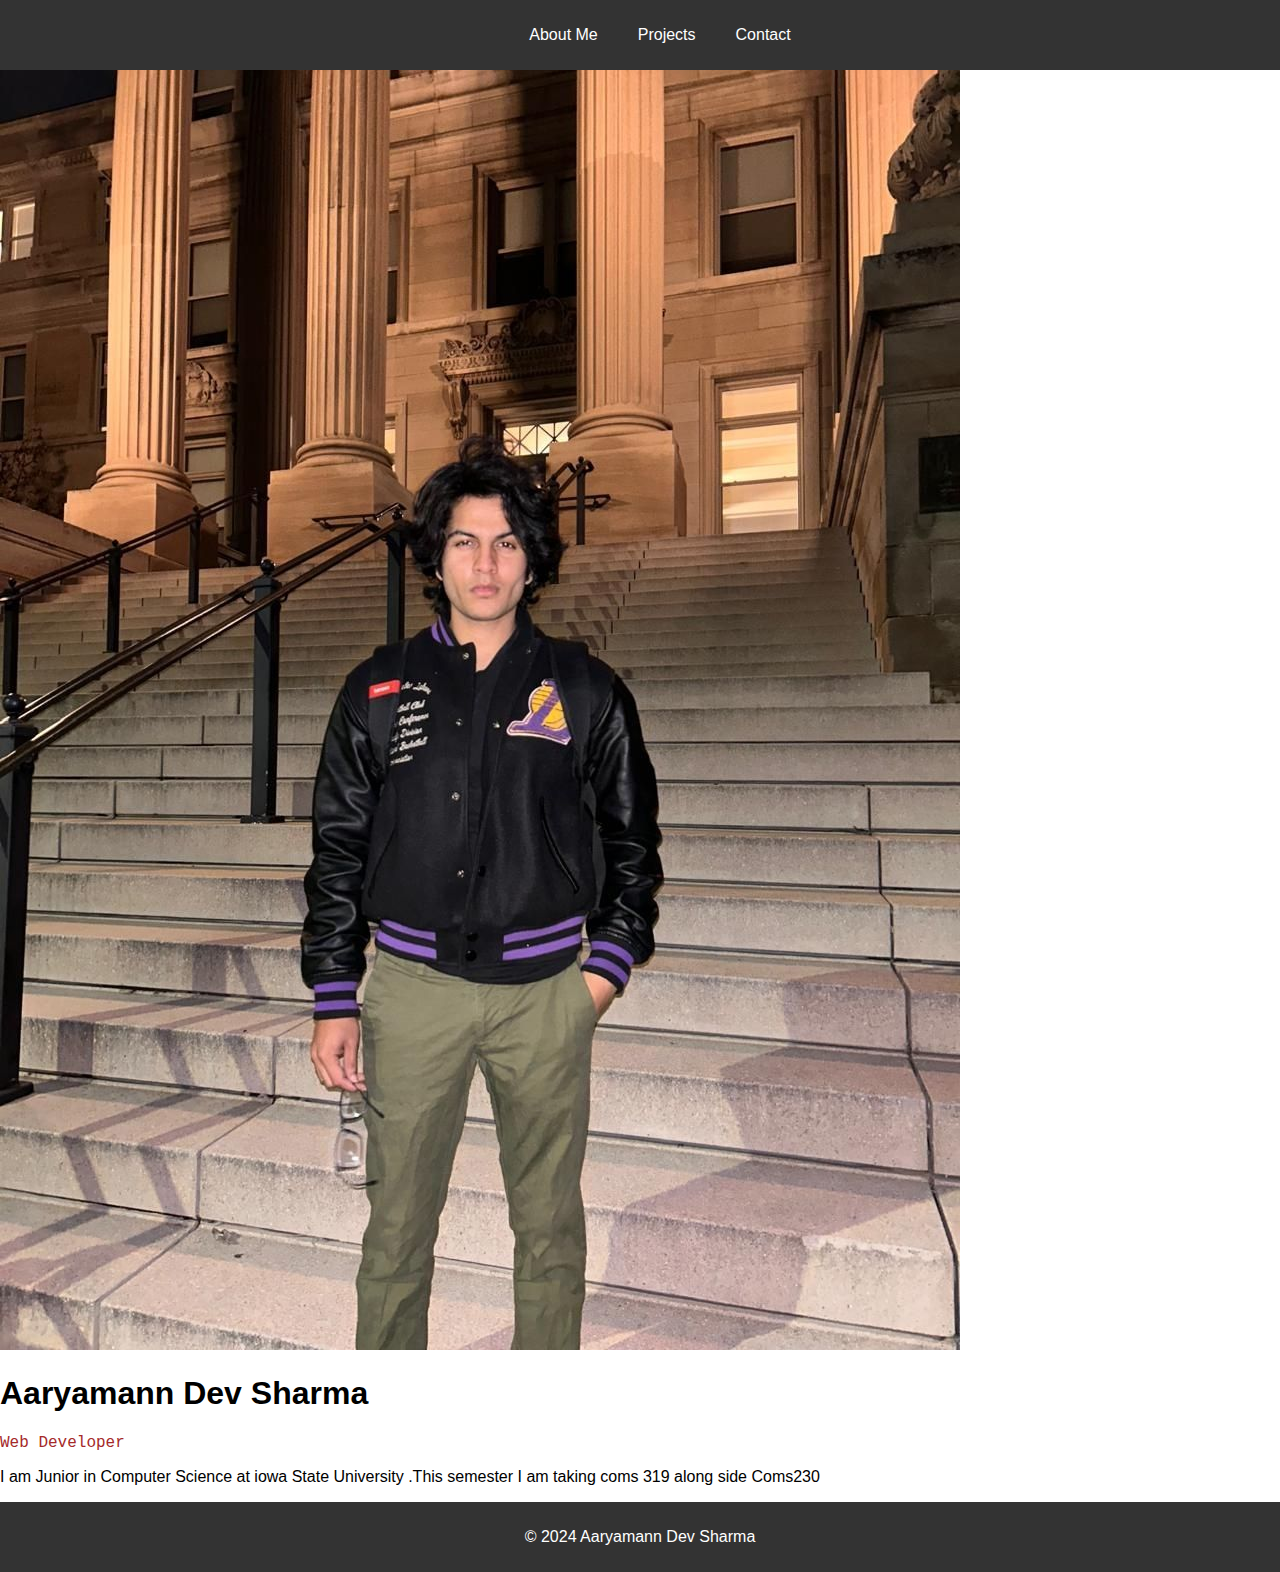
==== index.html @ 3d45d468 "Add files via upload" ====
<!DOCTYPE html>
<html lang="en">
<head>
    <meta charset="UTF-8">
    <meta http-equiv="X-UA-Compatible" content="IE=edge">
    <meta name="viewport" content="width=device-width, initial-scale=1.0">
    <title>Activity04 Portfolio Github</title>
    <link rel="stylesheet" href="./style.css">
   

    
</head>
<body>
    <header>
        <nav>
        <ul>
        <li><a href="./index.html">About Me</a></li>
        <li><a href="./projects.html">Projects</a></li>
        <li><a href="./contact.html">Contact</a></li>
        </ul>
        </nav>
        </header>

        <div class="container">
            <img src= "./images/profile.jpg" alt="Profile Photo">
            <h1>Aaryamann Dev Sharma</h1>
            
            <p style="font-family: 'Courier New', Courier, monospace; color: brown">Web Developer</p>

            <p>I am Junior in Computer Science at iowa State University .This semester I am taking coms 319 along side Coms230</p>
        </div>
        <footer>
        <p>&copy; 2024 Aaryamann Dev Sharma</p>
        </footer>
</body>
</html>
---- style.css ----
header {
    background-color: #333;
    color: #fff;
    padding: 10px 0;
    }

    
    nav ul {
        list-style: none;
        display: flex;
        justify-content: center;
        }
        nav li {
        margin: 0 20px;
        }
        nav a {
        text-decoration: none;
        color: #fff;
        
        }

        img {
            max-width: 200%;
        }

                body {
                    font-family: Arial, sans-serif;
                    margin: 0;
                    padding: 0;
                    }
                    footer {
                    text-align: center;
                    padding: 10px;
                    background-color: #333;
                    color: #fff;
                    }
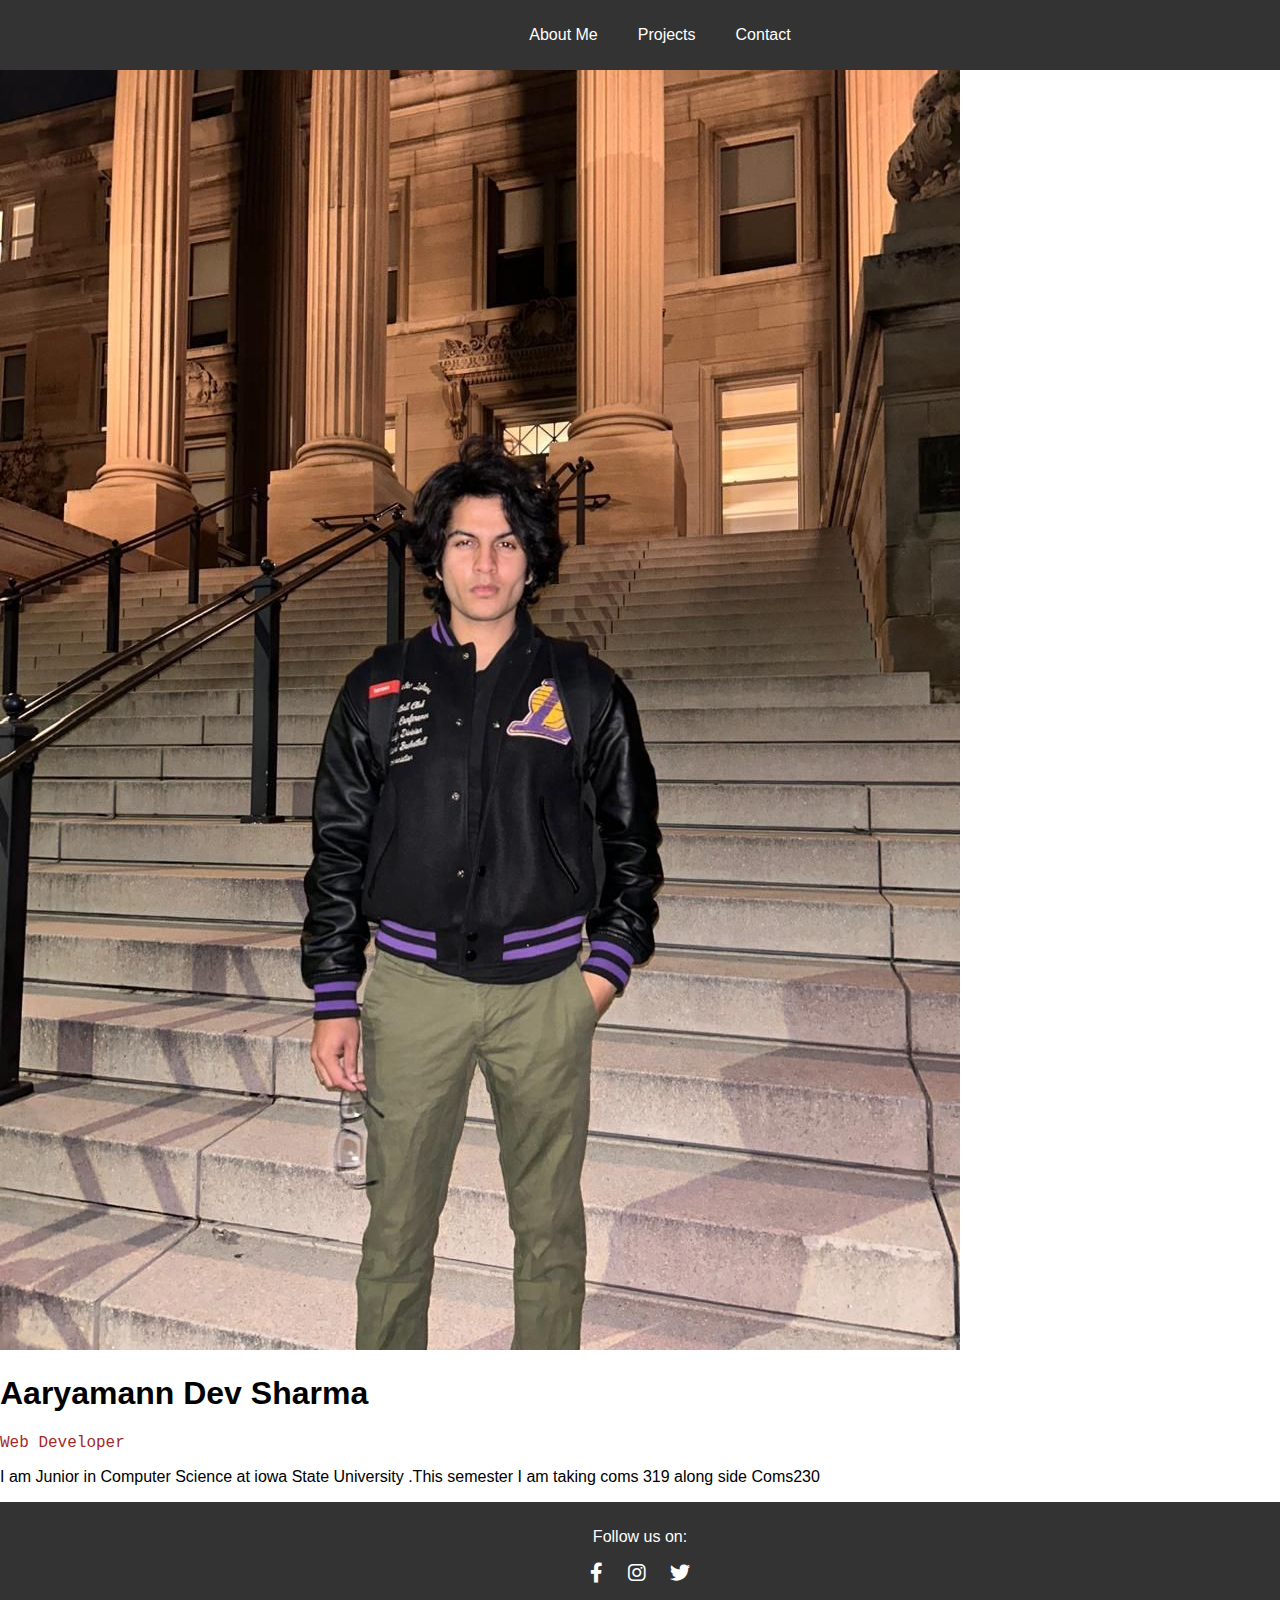
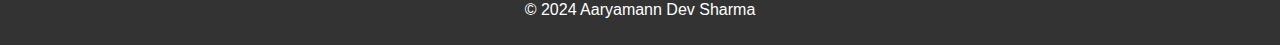
==== commit 46f5ccf7: "Add files via upload" ====
--- a/index.html
+++ b/index.html
@@ -7,6 +7,7 @@
     <title>Activity04 Portfolio Github</title>
     <link rel="stylesheet" href="./style.css">
    
+    <link rel="stylesheet" href="https://cdnjs.cloudflare.com/ajax/libs/font-awesome/6.0.0-beta3/css/all.min.css">
 
     
 </head>
@@ -30,6 +31,11 @@
             <p>I am Junior in Computer Science at iowa State University .This semester I am taking coms 319 along side Coms230</p>
         </div>
         <footer>
+            <p>Follow us on:</p>
+<a href="https://www.instagram.com/aaryamanndev/" target="_blank"><i class="fab fa-facebook-f"></i></a>
+<a href="https://www.instagram.com/aaryamanndev/" target="_blank"><i class="fab fa-instagram"></i></a>
+<a href="https://www.instagram.com/aaryamanndev/" target="_blank"><i class="fab fa-twitter"></i></a>
+
         <p>&copy; 2024 Aaryamann Dev Sharma</p>
         </footer>
 </body>
--- a/style.css
+++ b/style.css
@@ -34,5 +34,14 @@
                     background-color: #333;
                     color: #fff;
                     }
+                    footer a {
+                        color: #fff;
+                        margin: 0 10px;
+                        text-decoration: none;
+                        font-size: 20px;
+                        }
+                        footer a:hover {
+                        color: #f39c12; /* Change color on hover */
+                        }
 
                 